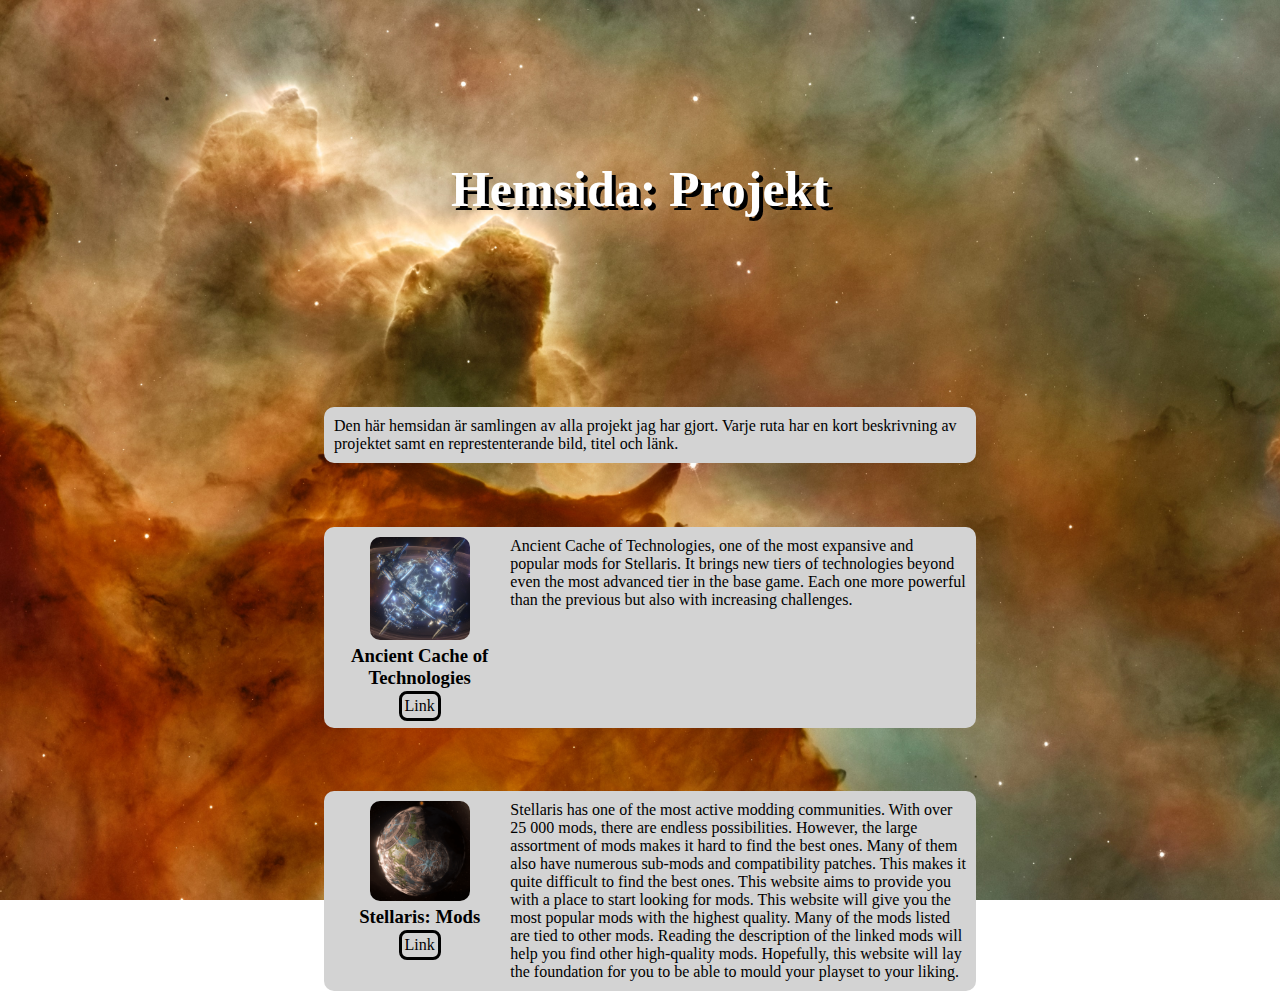
==== index.html @ 5a0f4421 "Initial commit" ====
<!DOCTYPE html>
<html lang="en">
  <head>
    <meta charset="UTF-8" />
    <meta http-equiv="X-UA-Compatible" content="IE=edge" />
    <meta name="viewport" content="width=device-width, initial-scale=1.0" />
    <title>Hemsida: Projekt</title>
    <link rel="stylesheet" href="css/style.css" />
  </head>
  <body>
    <h1>Hemsida: Projekt</h1>

    <div class="summary">
      <p>
        Den här hemsidan är samlingen av alla projekt jag har gjort. Varje ruta
        har en kort beskrivning av projektet samt en represtenterande bild,
        titel och länk.
      </p>
    </div>
    <div class="projekt1">
      <div class="projekt1_1">
        <img
          src="images/acot_image.png"
          alt="Image of a Voide Sphere from the popular Stellaris mod 'Ancient Cache of Technologies'"
        />
        <h3>Ancient Cache of Technologies</h3>
        <a href="other_projects/stellaris_acot/html/00_stellaris_acot.html"
          >Link</a
        >
      </div>
      <div class="projekt1_2">
        <p>
          Ancient Cache of Technologies, one of the most expansive and popular
          mods for Stellaris. It brings new tiers of technologies beyond even
          the most advanced tier in the base game. Each one more powerful than
          the previous but also with increasing challenges.
        </p>
      </div>
    </div>
    <div class="projekt1">
      <div class="projekt1_1">
        <img
          src="images/favicon.png"
          alt="Image of a Eco-Arcology from the mod Planetary Diversity"
        />
        <h3>Stellaris: Mods</h3>
        <a href="other_projects/stellaris_mods/">Link</a>
      </div>
      <div class="projekt1_2">
        <p>
          Stellaris has one of the most active modding communities. With
        over 25 000 mods, there are endless possibilities. However, the large
        assortment of mods makes it hard to find the best ones. Many of them
        also have numerous sub-mods and compatibility patches. This makes it
        quite difficult to find the best ones. This website aims to provide you
        with a place to start looking for mods. This website will give you the
        most popular mods with the highest quality. Many of the mods listed are
        tied to other mods. Reading the description of the linked mods will help
        you find other high-quality mods. Hopefully, this website will lay the
        foundation for you to be able to mould your playset to your liking.
        </p>
      </div>
    </div>
  </body>
</html>
---- css/style.css ----
body {
  background: url("../images/background_nasa_nebula.jpg");
  background-size: cover;
  background-attachment: fixed;
}

h1 {
  color: white;
  font-size: 50px;
  font-weight: 500px;
  font-family: serif;
  text-align: center;
  padding-top: 10%;
  text-shadow: 4px 4px black;
}

p {
  margin: 0;
}

h3 {
  margin: 0;
}

a {
  padding: 3px;
}

html a:hover {
  color: blue;
  outline-color: blue;
  transition: 150ms;
}

.summary {
  display: flex;
  flex-wrap: wrap;
  width: 50%;
  margin-left: 25%;
  margin-top: 15%;
  background-color: lightgray;
  padding: 10px;
  border-radius: 10px;
}

.projekt1 {
  display: flex;
  flex-wrap: wrap;
  flex-direction: row;
  width: 50%;
  margin-left: 25%;
  background-color: lightgray;
  margin-top: 5%;
  border-radius: 10px;
  padding: 10px;
}

.projekt1_1 {
  border-radius: 10px;
  flex: 5%;
  float: left;
  display: flex;
  flex-wrap: wrap;
  flex-direction: column;
}

@media only screen and (max-width: 700px) {
  .summary {
    width: 75%;
    margin-left: 12.5%;
  }
  .projekt1 {
    width: 75%;
    margin-left: 12.5%;
    flex-direction: column;
  }
  .projekt1_1 {
    padding-bottom: 5px;
  }
}

.projekt1_1 img {
  float: top;
  width: 100px;
  border-radius: 10px;
  align-self: center;
}

.projekt1_1 h3 {
  text-align: center;
  padding: 5px;
}

.projekt1_1 a {
  align-self: center;
  border-radius: 5px;
  outline-color: black;
  outline-width: 3px;
  outline-style: solid;
  color: black;
  text-decoration: none;
  width: fit-content;
}

.projekt1_2 {
  flex: 50%;
  padding-left: 5px;
}
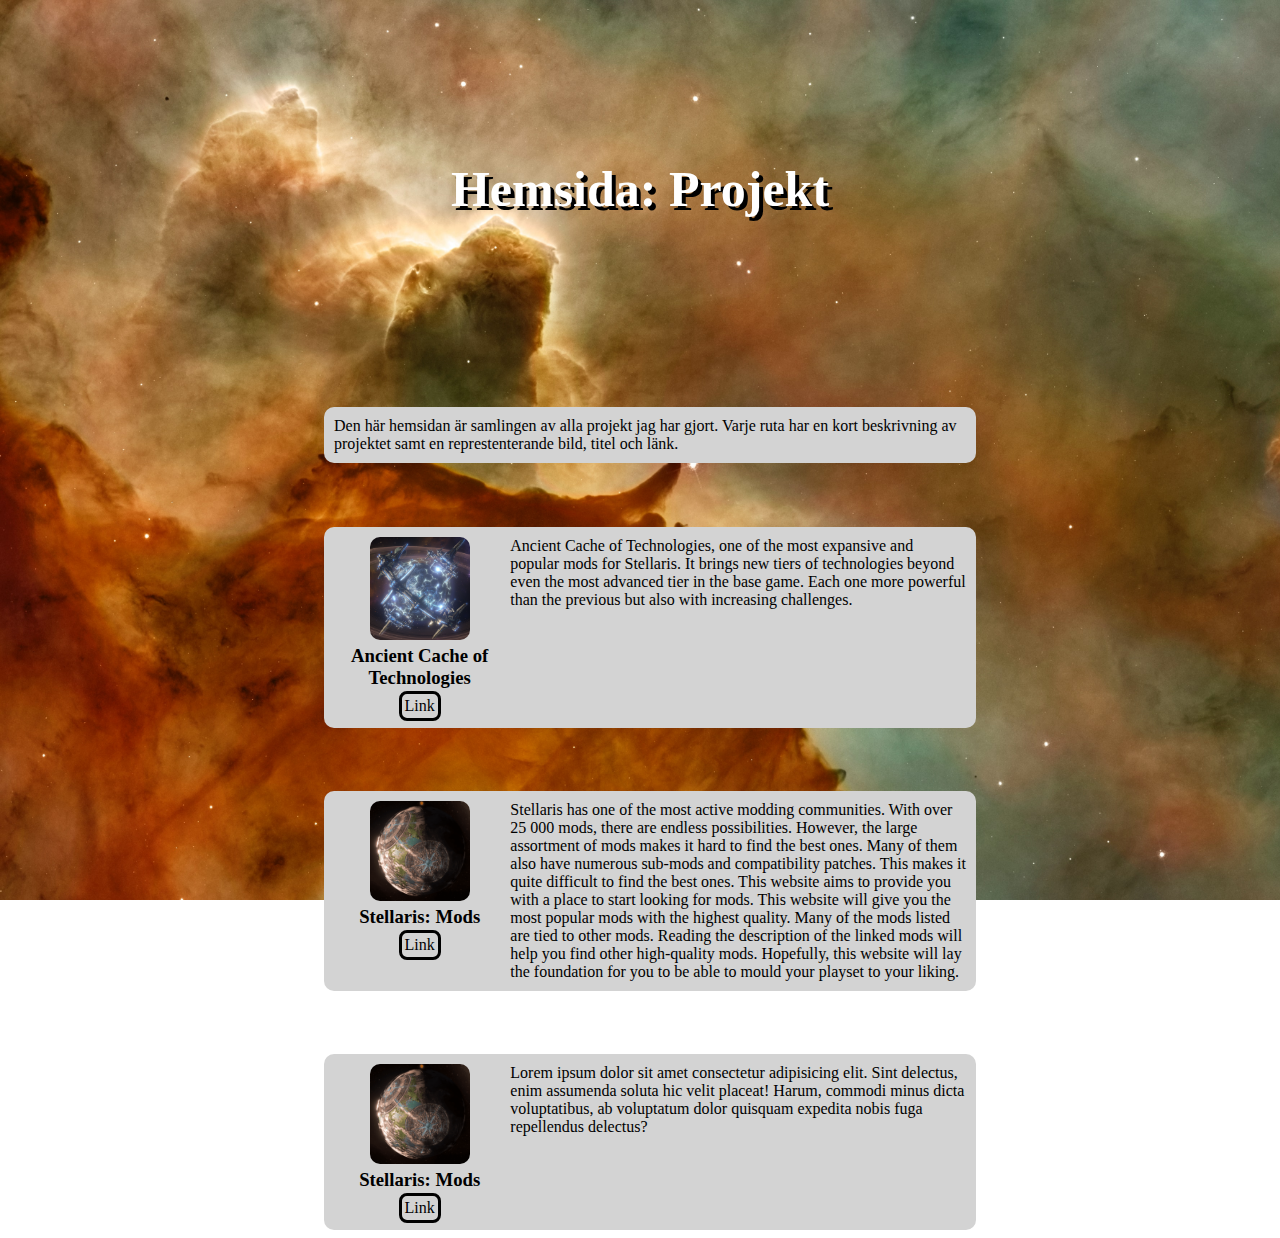
==== commit 6e0ba772: "Files of last project" ====
--- a/index.html
+++ b/index.html
@@ -48,16 +48,32 @@
       </div>
       <div class="projekt1_2">
         <p>
-          Stellaris has one of the most active modding communities. With
-        over 25 000 mods, there are endless possibilities. However, the large
-        assortment of mods makes it hard to find the best ones. Many of them
-        also have numerous sub-mods and compatibility patches. This makes it
-        quite difficult to find the best ones. This website aims to provide you
-        with a place to start looking for mods. This website will give you the
-        most popular mods with the highest quality. Many of the mods listed are
-        tied to other mods. Reading the description of the linked mods will help
-        you find other high-quality mods. Hopefully, this website will lay the
-        foundation for you to be able to mould your playset to your liking.
+          Stellaris has one of the most active modding communities. With over 25
+          000 mods, there are endless possibilities. However, the large
+          assortment of mods makes it hard to find the best ones. Many of them
+          also have numerous sub-mods and compatibility patches. This makes it
+          quite difficult to find the best ones. This website aims to provide
+          you with a place to start looking for mods. This website will give you
+          the most popular mods with the highest quality. Many of the mods
+          listed are tied to other mods. Reading the description of the linked
+          mods will help you find other high-quality mods. Hopefully, this
+          website will lay the foundation for you to be able to mould your
+          playset to your liking.
+        </p>
+      </div>
+    </div>
+    <div class="projekt1">
+      <div class="projekt1_1">
+        <img src="images/favicon.png" alt="Placeholder" />
+        <h3>Stellaris: Mods</h3>
+        <a href="other_projects/stellaris_caloctoran/">Link</a>
+      </div>
+      <div class="projekt1_2">
+        <p>
+          Lorem ipsum dolor sit amet consectetur adipisicing elit. Sint
+          delectus, enim assumenda soluta hic velit placeat! Harum, commodi
+          minus dicta voluptatibus, ab voluptatum dolor quisquam expedita nobis
+          fuga repellendus delectus?
         </p>
       </div>
     </div>
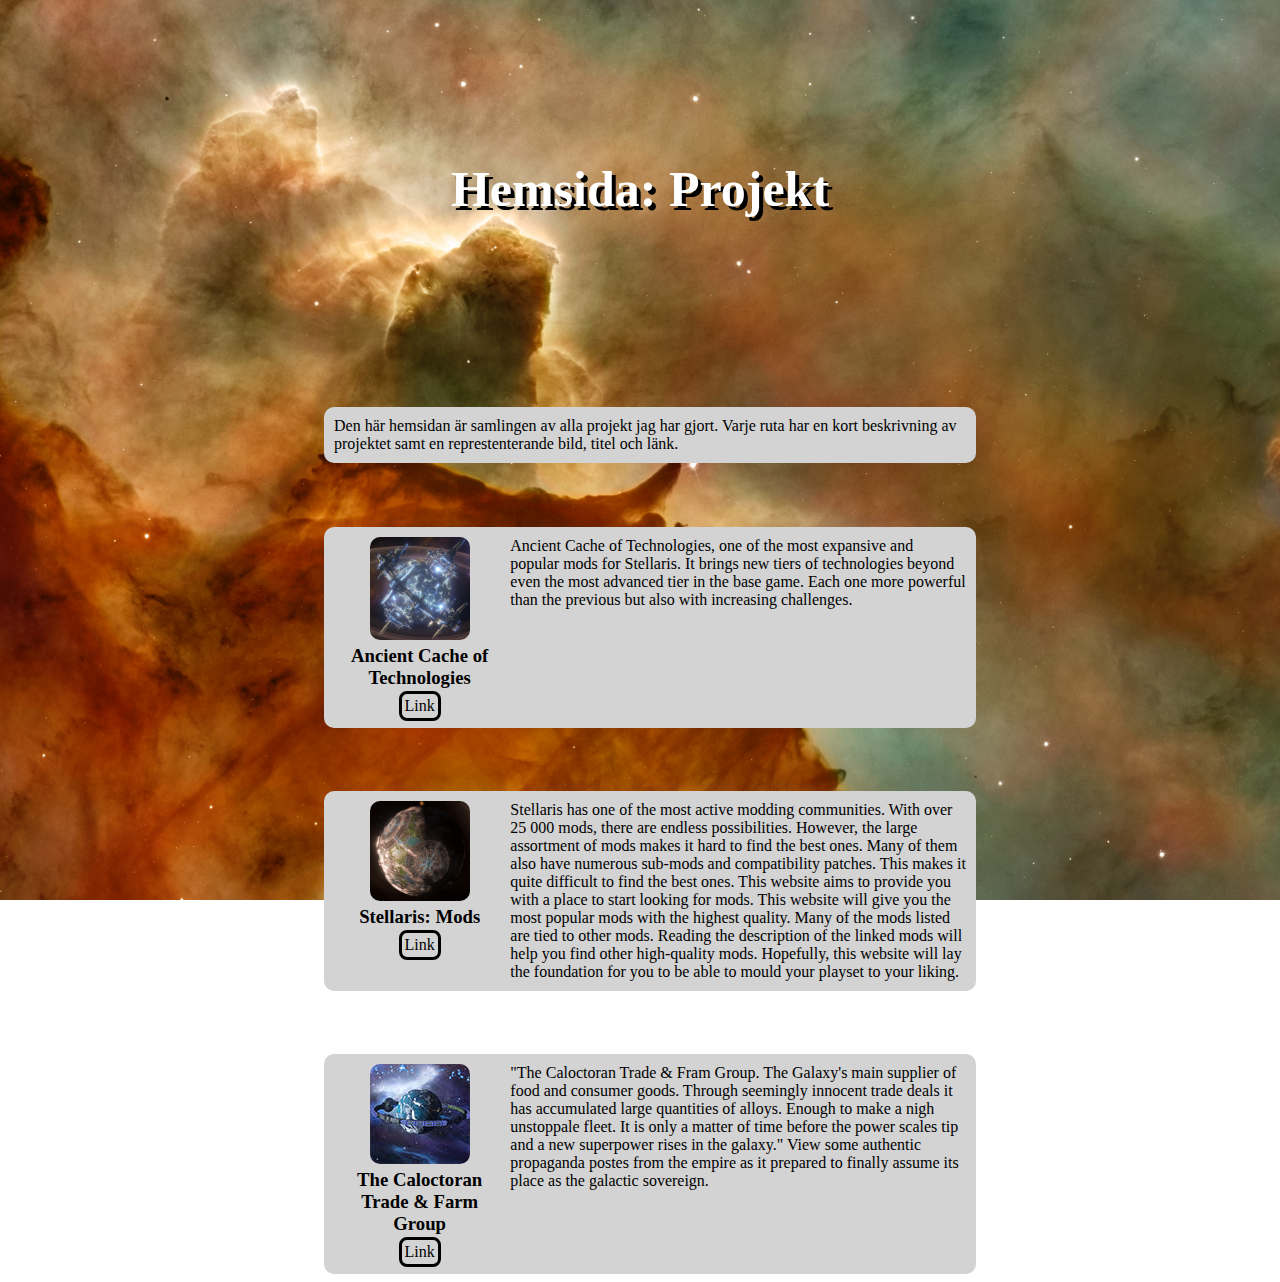
==== commit 68c1e687: "Finished Page 1.0" ====
--- a/index.html
+++ b/index.html
@@ -64,16 +64,22 @@
     </div>
     <div class="projekt1">
       <div class="projekt1_1">
-        <img src="images/favicon.png" alt="Placeholder" />
-        <h3>Stellaris: Mods</h3>
+        <img
+          src="images/caloctoran.jpg"
+          alt="Image of 'Caloctora', the capital of the Caloctoran Empire"
+        />
+        <h3>The Caloctoran Trade & Farm Group</h3>
         <a href="other_projects/stellaris_caloctoran/">Link</a>
       </div>
       <div class="projekt1_2">
         <p>
-          Lorem ipsum dolor sit amet consectetur adipisicing elit. Sint
-          delectus, enim assumenda soluta hic velit placeat! Harum, commodi
-          minus dicta voluptatibus, ab voluptatum dolor quisquam expedita nobis
-          fuga repellendus delectus?
+          "The Caloctoran Trade & Fram Group. The Galaxy's main supplier of food
+          and consumer goods. Through seemingly innocent trade deals it has
+          accumulated large quantities of alloys. Enough to make a nigh
+          unstoppale fleet. It is only a matter of time before the power scales
+          tip and a new superpower rises in the galaxy." View some authentic
+          propaganda postes from the empire as it prepared to finally assume its
+          place as the galactic sovereign.
         </p>
       </div>
     </div>
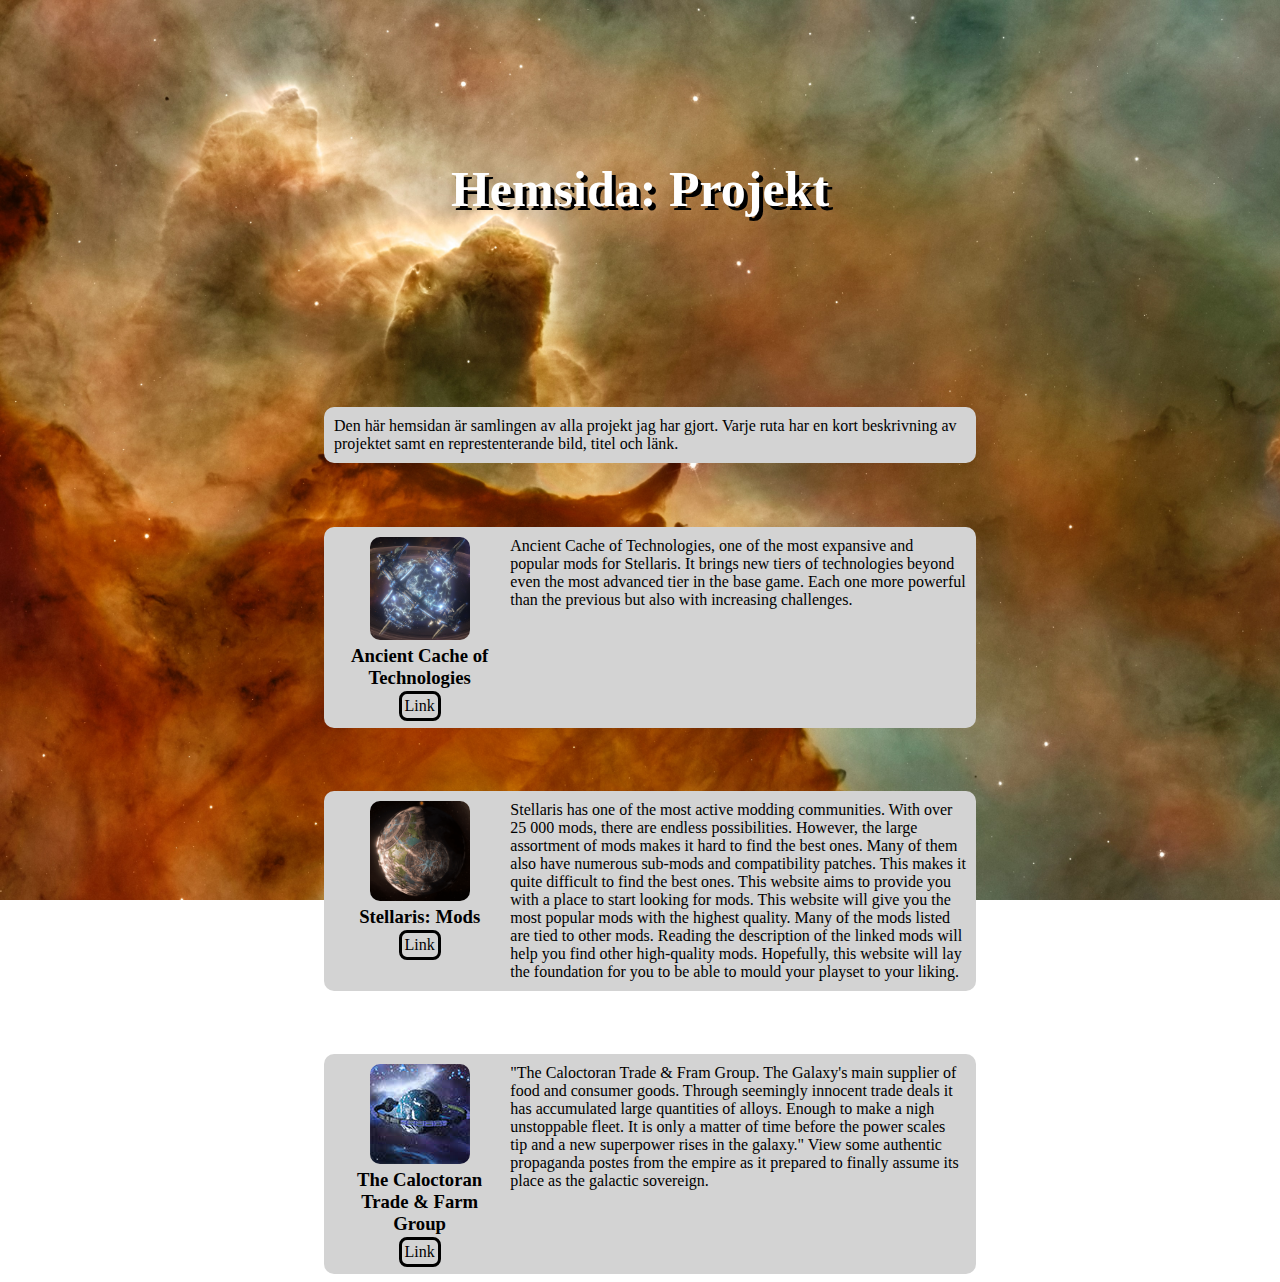
==== commit 6ec29ec8: "Spelling" ====
--- a/index.html
+++ b/index.html
@@ -76,7 +76,7 @@
           "The Caloctoran Trade & Fram Group. The Galaxy's main supplier of food
           and consumer goods. Through seemingly innocent trade deals it has
           accumulated large quantities of alloys. Enough to make a nigh
-          unstoppale fleet. It is only a matter of time before the power scales
+          unstoppable fleet. It is only a matter of time before the power scales
           tip and a new superpower rises in the galaxy." View some authentic
           propaganda postes from the empire as it prepared to finally assume its
           place as the galactic sovereign.
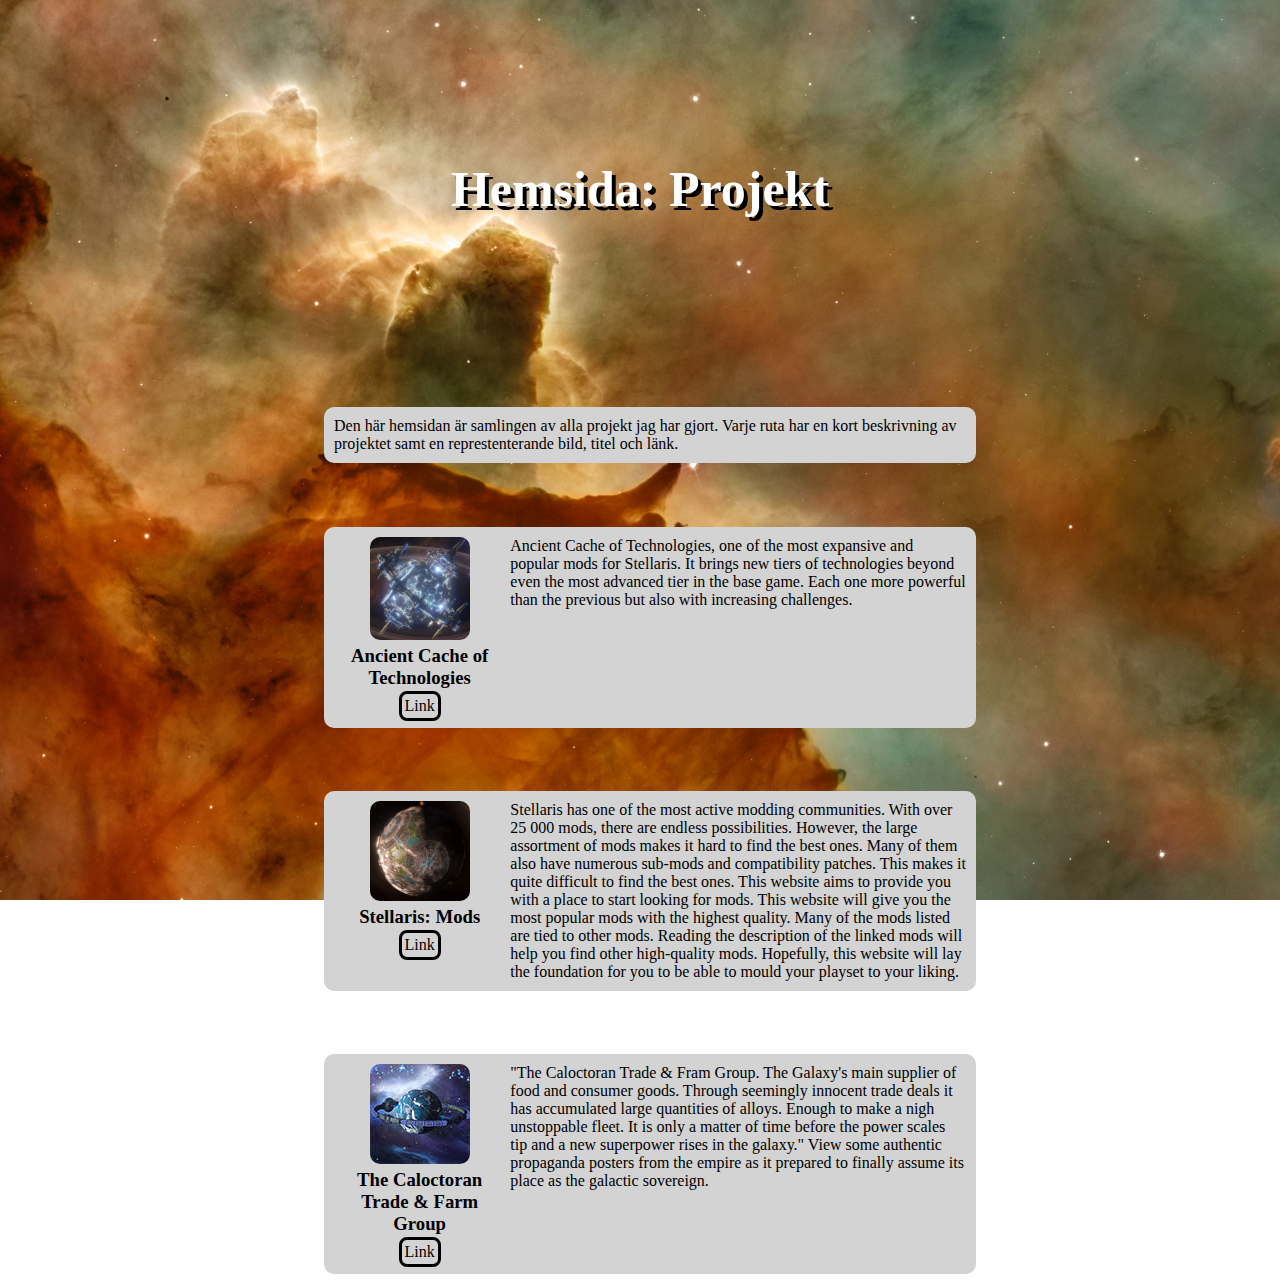
==== commit 1c9d1152: "Spelling 2 Electric Boogaloo" ====
--- a/index.html
+++ b/index.html
@@ -78,7 +78,7 @@
           accumulated large quantities of alloys. Enough to make a nigh
           unstoppable fleet. It is only a matter of time before the power scales
           tip and a new superpower rises in the galaxy." View some authentic
-          propaganda postes from the empire as it prepared to finally assume its
+          propaganda posters from the empire as it prepared to finally assume its
           place as the galactic sovereign.
         </p>
       </div>
